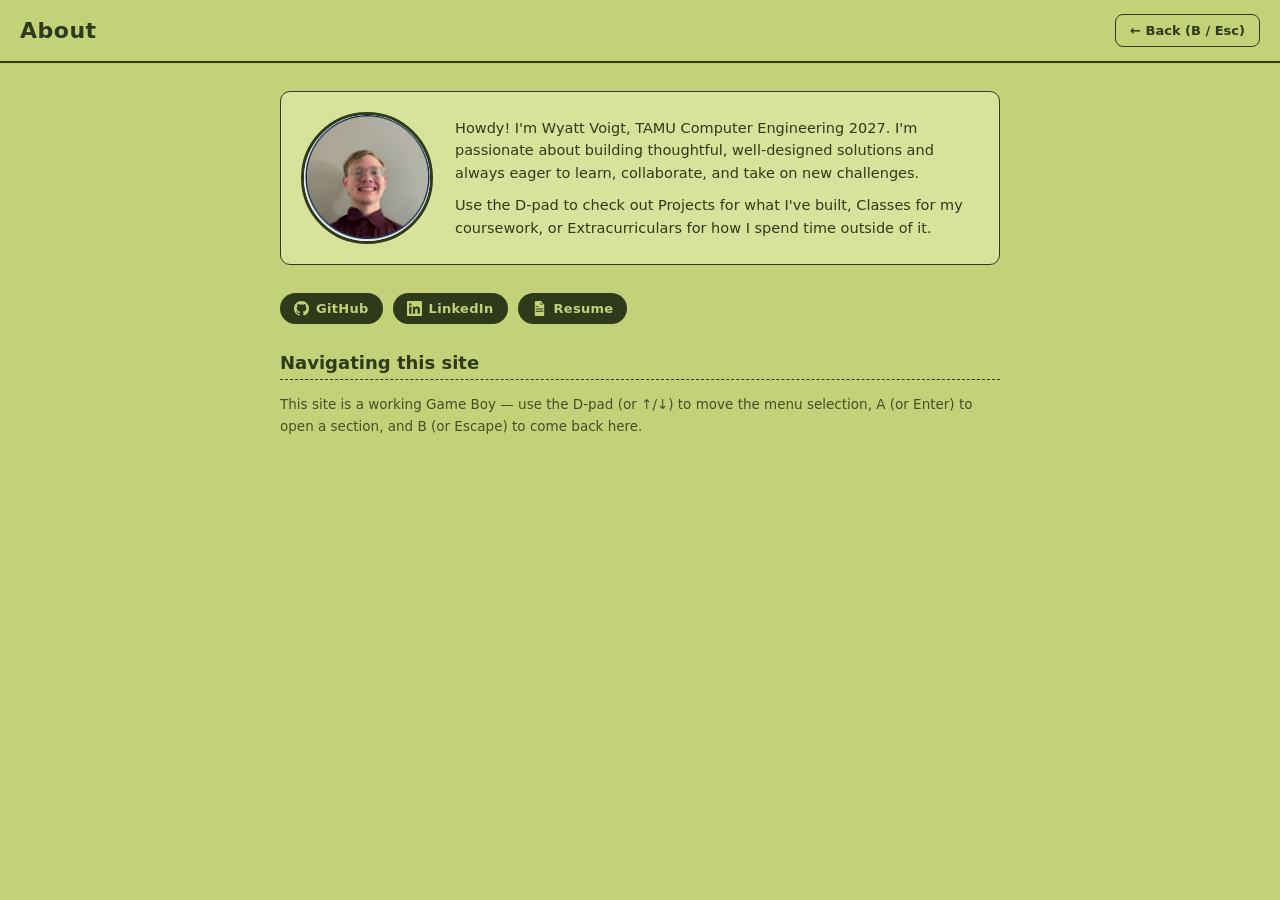
==== about.html @ 4a60fc02 "about" ====
<!doctype html>
<html lang="en">
<head>
<meta charset="utf-8">
<title>About</title>
<style>
  * { box-sizing: border-box; }
  html, body {
    margin: 0;
    min-height: 100%;
    background: #c3d179;
    font-family: system-ui, -apple-system, sans-serif;
    color: #2f3a1a;
  }
  body { padding-bottom: 40px; }

  .page-header {
    position: sticky;
    top: 0;
    z-index: 5;
    display: flex;
    align-items: center;
    justify-content: space-between;
    gap: 12px;
    padding: 14px 20px;
    background: #c3d179;
    border-bottom: 2px solid #2f3a1a;
  }
  .page-header h1 { margin: 0; font-size: 22px; letter-spacing: 0.5px; }
  button#backBtn {
    font: inherit;
    font-weight: 600;
    font-size: 13px;
    padding: 8px 14px;
    border-radius: 8px;
    border: 1px solid #2f3a1a;
    background: transparent;
    color: #2f3a1a;
    cursor: pointer;
    white-space: nowrap;
  }
  button#backBtn:hover { background: #2f3a1a; color: #c3d179; }

  main { max-width: 760px; margin: 0 auto; padding: 8px 20px 20px; }

  .about-card {
    display: flex;
    align-items: center;
    gap: 22px;
    background: #d9e29a;
    border: 1px solid #2f3a1a;
    border-radius: 10px;
    padding: 20px;
    margin: 20px 0 28px;
  }
  .about-photo {
    flex: 0 0 132px;
    width: 132px;
    height: 132px;
    border-radius: 50%;
    border: 3px solid #2f3a1a;
    object-fit: cover;
    background: #eef2d9;
  }
  .about-text p { margin: 0 0 10px; font-size: 14.5px; line-height: 1.55; }
  .about-text p:last-child { margin-bottom: 0; }

  .links-row {
    display: flex;
    flex-wrap: wrap;
    gap: 10px;
    margin-bottom: 28px;
  }
  .pill-link {
    display: inline-flex;
    align-items: center;
    gap: 7px;
    font-size: 13px;
    font-weight: 700;
    letter-spacing: 0.3px;
    text-decoration: none;
    color: #c3d179;
    background: #2f3a1a;
    padding: 8px 14px;
    border-radius: 999px;
  }
  .pill-link:hover { background: #232b13; }
  .pill-link svg { width: 15px; height: 15px; flex: none; }

  .section-heading {
    margin: 0 0 14px;
    font-size: 18px;
    border-bottom: 1px dashed #2f3a1a;
    padding-bottom: 6px;
  }
  .nav-hint { font-size: 13.5px; line-height: 1.6; opacity: 0.85; }
</style>
</head>
<body>
<div class="page-header">
  <h1>About</h1>
  <button id="backBtn">&larr; Back (B / Esc)</button>
</div>

<main>
  <div class="about-card">
    <img class="about-photo" src="images/headshot.png" alt="Wyatt Voigt">
    <div class="about-text">
      <p>Howdy! I'm Wyatt Voigt, TAMU Computer Engineering 2027. I'm passionate about building thoughtful, well-designed solutions and always eager to learn, collaborate, and take on new challenges.</p>
      <p>Use the D-pad to check out Projects for what I've built, Classes for my coursework, or Extracurriculars for how I spend time outside of it.</p>
    </div>
  </div>

  <div class="links-row">
    <a class="pill-link" href="https://github.com/WyattVO" target="_blank" rel="noopener">
      <svg viewBox="0 0 16 16" fill="currentColor" aria-hidden="true"><path d="M8 0C3.58 0 0 3.58 0 8c0 3.54 2.29 6.53 5.47 7.59.4.07.55-.17.55-.38 0-.19-.01-.82-.01-1.49-2.01.37-2.53-.49-2.69-.94-.09-.23-.48-.94-.82-1.13-.28-.15-.68-.52-.01-.53.63-.01 1.08.58 1.23.82.72 1.21 1.87.87 2.33.66.07-.52.28-.87.51-1.07-1.78-.2-3.64-.89-3.64-3.95 0-.87.31-1.59.82-2.15-.08-.2-.36-1.02.08-2.12 0 0 .67-.21 2.2.82.64-.18 1.32-.27 2-.27.68 0 1.36.09 2 .27 1.53-1.04 2.2-.82 2.2-.82.44 1.1.16 1.92.08 2.12.51.56.82 1.27.82 2.15 0 3.07-1.87 3.75-3.65 3.95.29.25.54.73.54 1.48 0 1.07-.01 1.93-.01 2.2 0 .21.15.46.55.38A8.01 8.01 0 0 0 16 8c0-4.42-3.58-8-8-8Z"/></svg>
      GitHub
    </a>
    <a class="pill-link" href="https://www.linkedin.com/in/wyatt-voigt-b72920385/" target="_blank" rel="noopener">
      <svg viewBox="0 0 16 16" fill="currentColor" aria-hidden="true"><path d="M14.82 0H1.18C.53 0 0 .52 0 1.16v13.68C0 15.48.53 16 1.18 16h13.64c.65 0 1.18-.52 1.18-1.16V1.16C16 .52 15.47 0 14.82 0ZM4.75 13.65H2.37V6.14h2.38v7.51ZM3.56 5.1a1.38 1.38 0 1 1 0-2.76 1.38 1.38 0 0 1 0 2.76Zm10.09 8.55h-2.37V9.99c0-.86-.02-1.97-1.2-1.97-1.2 0-1.39.94-1.39 1.91v3.72H6.32V6.14h2.28v1.03h.03c.32-.6 1.09-1.23 2.25-1.23 2.41 0 2.85 1.58 2.85 3.64v4.07Z"/></svg>
      LinkedIn
    </a>
    <a class="pill-link" href="resume.pdf" target="_blank" rel="noopener">
      <svg viewBox="0 0 16 16" fill="currentColor" aria-hidden="true"><path d="M4 0a1 1 0 0 0-1 1v14a1 1 0 0 0 1 1h8a1 1 0 0 0 1-1V4.83a1 1 0 0 0-.29-.7L9.87.29A1 1 0 0 0 9.17 0H4Zm5 1.5L11.5 4H9.5a.5.5 0 0 1-.5-.5V1.5ZM4 8h8v1H4V8Zm0 2.5h8v1H4v-1ZM4 5.5h3v1H4v-1Z"/></svg>
      Resume
    </a>
  </div>

  <section>
    <h2 class="section-heading">Navigating this site</h2>
    <p class="nav-hint">This site is a working Game Boy — use the D-pad (or &uarr;/&darr;) to move the menu selection, A (or Enter) to open a section, and B (or Escape) to come back here.</p>
  </section>
</main>

<script>
  function goBack() {
    if (window.parent && window.parent.__gbGoBack) window.parent.__gbGoBack();
  }
  document.getElementById('backBtn').addEventListener('click', goBack);
  document.addEventListener('keydown', function (e) {
    var k = e.key.toLowerCase();
    if (k === 'escape' || k === 'backspace' || k === 'b') goBack();
  });
</script>
</body>
</html>
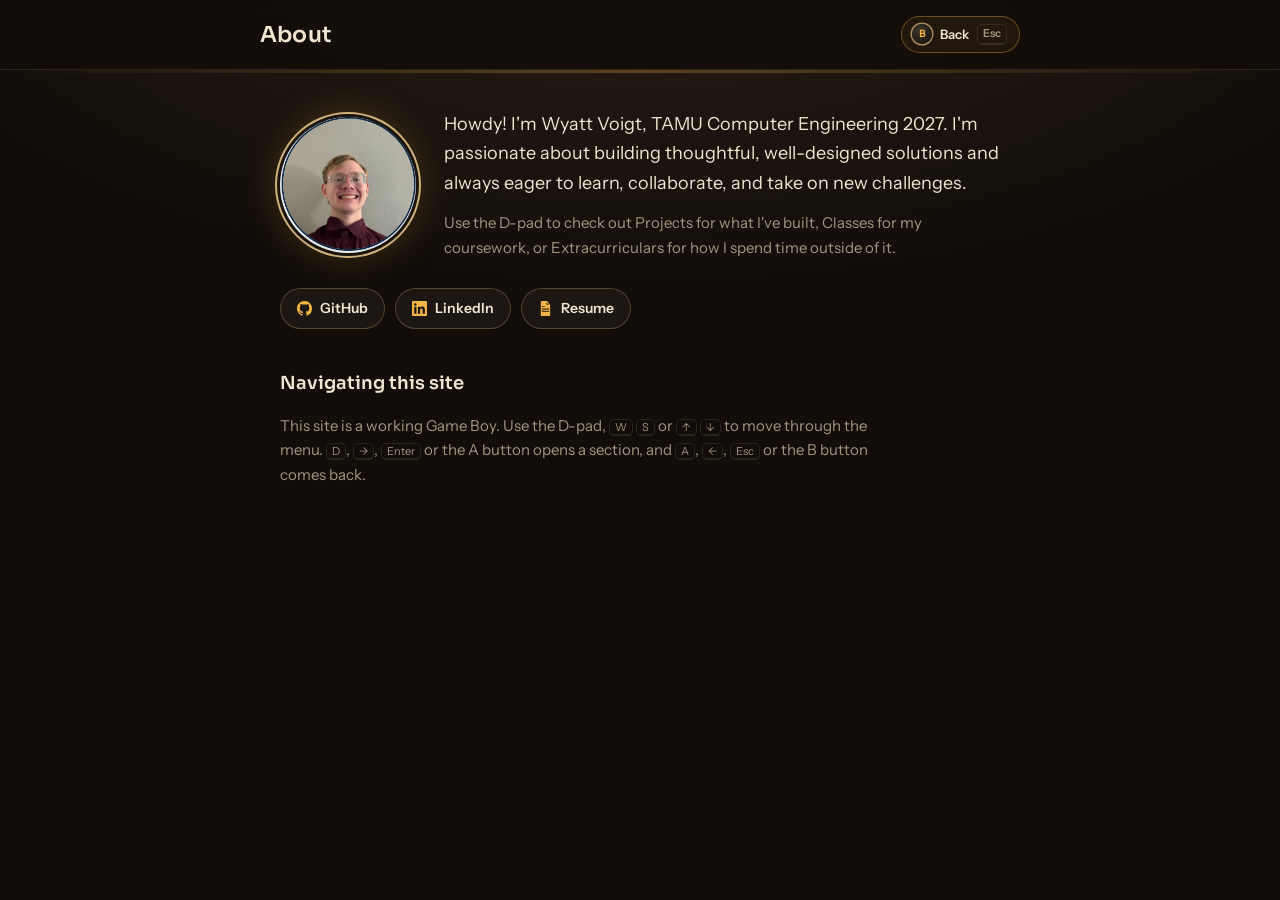
==== commit bc49c3e0: "Redesign site: gold Game Boy, dark section pages, new icons - Rebuild the home page as a brushed-gol" ====
--- a/about.html
+++ b/about.html
@@ -3,103 +3,13 @@
 <head>
 <meta charset="utf-8">
 <title>About</title>
-<style>
-  * { box-sizing: border-box; }
-  html, body {
-    margin: 0;
-    min-height: 100%;
-    background: #c3d179;
-    font-family: system-ui, -apple-system, sans-serif;
-    color: #2f3a1a;
-  }
-  body { padding-bottom: 40px; }
-
-  .page-header {
-    position: sticky;
-    top: 0;
-    z-index: 5;
-    display: flex;
-    align-items: center;
-    justify-content: space-between;
-    gap: 12px;
-    padding: 14px 20px;
-    background: #c3d179;
-    border-bottom: 2px solid #2f3a1a;
-  }
-  .page-header h1 { margin: 0; font-size: 22px; letter-spacing: 0.5px; }
-  button#backBtn {
-    font: inherit;
-    font-weight: 600;
-    font-size: 13px;
-    padding: 8px 14px;
-    border-radius: 8px;
-    border: 1px solid #2f3a1a;
-    background: transparent;
-    color: #2f3a1a;
-    cursor: pointer;
-    white-space: nowrap;
-  }
-  button#backBtn:hover { background: #2f3a1a; color: #c3d179; }
-
-  main { max-width: 760px; margin: 0 auto; padding: 8px 20px 20px; }
-
-  .about-card {
-    display: flex;
-    align-items: center;
-    gap: 22px;
-    background: #d9e29a;
-    border: 1px solid #2f3a1a;
-    border-radius: 10px;
-    padding: 20px;
-    margin: 20px 0 28px;
-  }
-  .about-photo {
-    flex: 0 0 132px;
-    width: 132px;
-    height: 132px;
-    border-radius: 50%;
-    border: 3px solid #2f3a1a;
-    object-fit: cover;
-    background: #eef2d9;
-  }
-  .about-text p { margin: 0 0 10px; font-size: 14.5px; line-height: 1.55; }
-  .about-text p:last-child { margin-bottom: 0; }
-
-  .links-row {
-    display: flex;
-    flex-wrap: wrap;
-    gap: 10px;
-    margin-bottom: 28px;
-  }
-  .pill-link {
-    display: inline-flex;
-    align-items: center;
-    gap: 7px;
-    font-size: 13px;
-    font-weight: 700;
-    letter-spacing: 0.3px;
-    text-decoration: none;
-    color: #c3d179;
-    background: #2f3a1a;
-    padding: 8px 14px;
-    border-radius: 999px;
-  }
-  .pill-link:hover { background: #232b13; }
-  .pill-link svg { width: 15px; height: 15px; flex: none; }
-
-  .section-heading {
-    margin: 0 0 14px;
-    font-size: 18px;
-    border-bottom: 1px dashed #2f3a1a;
-    padding-bottom: 6px;
-  }
-  .nav-hint { font-size: 13.5px; line-height: 1.6; opacity: 0.85; }
-</style>
+<meta name="viewport" content="width=device-width, initial-scale=1">
+<link rel="stylesheet" href="detail.css">
 </head>
 <body>
 <div class="page-header">
   <h1>About</h1>
-  <button id="backBtn">&larr; Back (B / Esc)</button>
+  <button id="backBtn"><span class="b">B</span>Back <kbd class="k">Esc</kbd></button>
 </div>
 
 <main>
@@ -128,7 +38,7 @@
 
   <section>
     <h2 class="section-heading">Navigating this site</h2>
-    <p class="nav-hint">This site is a working Game Boy — use the D-pad (or &uarr;/&darr;) to move the menu selection, A (or Enter) to open a section, and B (or Escape) to come back here.</p>
+    <p class="nav-hint">This site is a working Game Boy. Use the D-pad, <kbd>W</kbd> <kbd>S</kbd> or <kbd>&uarr;</kbd> <kbd>&darr;</kbd> to move through the menu. <kbd>D</kbd>, <kbd>&rarr;</kbd>, <kbd>Enter</kbd> or the A button opens a section, and <kbd>A</kbd>, <kbd>&larr;</kbd>, <kbd>Esc</kbd> or the B button comes back.</p>
   </section>
 </main>
 
@@ -139,7 +49,9 @@
   document.getElementById('backBtn').addEventListener('click', goBack);
   document.addEventListener('keydown', function (e) {
     var k = e.key.toLowerCase();
-    if (k === 'escape' || k === 'backspace' || k === 'b') goBack();
+    if (k === 'escape' || k === 'backspace' || k === 'b' || k === 'a' || k === 'arrowleft') goBack();
+    else if (k === 'w') window.scrollBy({ top: -160, behavior: 'smooth' });
+    else if (k === 's') window.scrollBy({ top: 160, behavior: 'smooth' });
   });
 </script>
 </body>
--- a/detail.css
+++ b/detail.css
@@ -0,0 +1,263 @@
+/* Shared styles for the section pages that open inside the Game Boy screen. */
+@import url('https://fonts.googleapis.com/css2?family=Sora:wght@400;600;700&family=Instrument+Sans:ital,wght@0,400;0,600;1,400&display=swap');
+
+:root {
+  --umber: #120d09;
+  --panel: #1c1712;
+  --panel-2: #241d16;
+  --line: rgba(240, 223, 184, 0.11);
+  --gold: #cdb07a;
+  --amber: #f3b544;
+  --text: #efe5d0;
+  --muted: #a39680;
+}
+* { box-sizing: border-box; }
+html, body {
+  margin: 0;
+  min-height: 100%;
+  background:
+    radial-gradient(90% 60% at 50% -10%, #2b2017 0%, rgba(43,32,23,0) 70%),
+    var(--umber);
+  background-attachment: fixed;
+  color: var(--text);
+  font-family: 'Instrument Sans', system-ui, sans-serif;
+  font-size: 15px;
+  line-height: 1.6;
+}
+body { padding-bottom: 64px; }
+a { color: var(--amber); }
+a:focus-visible, button:focus-visible { outline: 2px solid var(--amber); outline-offset: 3px; }
+h1, h2, h3 { font-family: 'Sora', system-ui, sans-serif; font-weight: 600; }
+
+/* ---------- header ---------- */
+.page-header {
+  position: sticky;
+  top: 0;
+  z-index: 5;
+  display: flex;
+  align-items: center;
+  justify-content: space-between;
+  gap: 12px;
+  padding: 16px max(20px, calc((100% - 760px) / 2));
+  background: rgba(18, 13, 9, 0.82);
+  backdrop-filter: blur(12px);
+  -webkit-backdrop-filter: blur(12px);
+  border-bottom: 1px solid var(--line);
+}
+.page-header::after {
+  /* the same twin stripe as the bezel, so the page feels like the screen */
+  content: "";
+  position: absolute; left: 0; right: 0; bottom: -4px; height: 3px;
+  background: linear-gradient(90deg, rgba(205,176,122,0), rgba(243,181,68,0.55) 50%, rgba(205,176,122,0));
+  opacity: 0.5;
+}
+.page-header h1 { margin: 0; font-size: 22px; letter-spacing: 0.2px; }
+button#backBtn {
+  font: inherit;
+  font-weight: 600;
+  font-size: 13px;
+  display: inline-flex; align-items: center; gap: 8px;
+  padding: 7px 12px 7px 10px;
+  border-radius: 999px;
+  border: 1px solid rgba(243,181,68,0.35);
+  background: rgba(243,181,68,0.06);
+  color: var(--text);
+  cursor: pointer;
+  white-space: nowrap;
+  transition: background 120ms ease;
+}
+button#backBtn:hover { background: rgba(243,181,68,0.16); }
+button#backBtn .b {
+  width: 20px; height: 20px; border-radius: 50%;
+  display: grid; place-items: center;
+  background: radial-gradient(circle at 35% 30%, #3d352c, #110e0b);
+  box-shadow: 0 0 0 1.5px #a98c5c;
+  color: var(--amber);
+  font-family: 'Sora', sans-serif;
+  font-size: 10px;
+}
+kbd {
+  font-family: inherit; font-size: 11px; color: var(--muted);
+  border: 1px solid var(--line); border-bottom-width: 2px; border-radius: 5px; padding: 0 5px;
+}
+
+main { max-width: 760px; margin: 0 auto; padding: 8px 20px 20px; }
+.intro { color: var(--muted); font-size: 15px; line-height: 1.6; margin: 24px 0 32px; max-width: 62ch; }
+
+.section-heading, .term-heading h2 {
+  margin: 0;
+  font-size: 18px;
+}
+.section-heading { margin-bottom: 16px; }
+section.group { margin-bottom: 44px; }
+
+/* ---------- list items (projects / activities / courses) ---------- */
+.project-grid, .activity-grid, .course-grid {
+  display: flex;
+  flex-direction: column;
+  border-top: 1px solid var(--line);
+}
+.project-card, .activity-card, .course-card {
+  display: flex;
+  gap: 18px;
+  padding: 20px 0;
+  border-bottom: 1px solid var(--line);
+}
+.project-img-wrap, .activity-img-wrap, .course-img-wrap {
+  flex: 0 0 52px;
+  width: 52px;
+  height: 52px;
+  border-radius: 12px;
+  background: linear-gradient(160deg, #2c241b, #18130f);
+  box-shadow: inset 0 0 0 1px rgba(205,176,122,0.28), 0 1px 0 rgba(255,255,255,0.04);
+  display: flex;
+  align-items: center;
+  justify-content: center;
+  overflow: hidden;
+}
+.project-img-wrap img, .activity-img-wrap img, .course-img-wrap img { max-width: 72%; max-height: 72%; object-fit: contain; }
+.course-img-wrap.photo img { width: 100%; height: 100%; object-fit: cover; max-width: 100%; max-height: 100%; filter: sepia(0.35) saturate(0.9); }
+.project-body, .activity-body, .course-body { flex: 1; min-width: 0; }
+
+.project-title-row, .activity-title-row {
+  display: flex;
+  align-items: baseline;
+  flex-wrap: wrap;
+  gap: 6px 10px;
+  margin-bottom: 6px;
+}
+.project-title, .activity-title, .course-title { margin: 0; font-size: 17px; line-height: 1.3; }
+.course-title { margin: 2px 0 6px; }
+.course-code { font-size: 12.5px; color: var(--gold); font-weight: 600; letter-spacing: 0.2px; }
+
+.project-badge, .activity-badge, .term-badge {
+  font-size: 11.5px;
+  font-weight: 600;
+  color: var(--amber);
+  border: 1px solid rgba(243,181,68,0.35);
+  background: rgba(243,181,68,0.07);
+  padding: 1px 9px;
+  border-radius: 999px;
+  white-space: nowrap;
+}
+.activity-badge { color: var(--muted); border-color: var(--line); background: transparent; font-weight: 400; }
+
+.project-tags { margin: 0 0 10px; display: flex; flex-wrap: wrap; gap: 6px; }
+.project-tag {
+  font-size: 12px;
+  color: var(--muted);
+  background: var(--panel-2);
+  border-radius: 6px;
+  padding: 1px 8px;
+}
+.project-desc, .activity-desc, .course-desc { margin: 0 0 6px; font-size: 14.5px; line-height: 1.6; color: #ddd2bb; }
+
+.project-note, .course-note {
+  margin: 10px 0 0;
+  font-size: 14px;
+  line-height: 1.6;
+  font-style: italic;
+  color: var(--muted);
+}
+.project-note::before, .course-note::before { content: "\201C"; color: var(--gold); margin-right: 1px; }
+.project-note::after, .course-note::after { content: "\201D"; color: var(--gold); }
+
+.activity-impact, .course-impact {
+  margin: 10px 0 0;
+  font-size: 14px;
+  line-height: 1.6;
+  color: #ddd2bb;
+  padding-left: 12px;
+  border-left: 2px solid var(--amber);
+}
+.impact-label { font-weight: 600; color: var(--amber); margin-right: 4px; }
+
+.project-link {
+  display: inline-block;
+  margin-top: 10px;
+  font-size: 13.5px;
+  font-weight: 600;
+  text-decoration: none;
+}
+.project-link:hover { text-decoration: underline; }
+
+/* ---------- classes: terms are a real sequence, so they get a timeline rail ---------- */
+.term {
+  position: relative;
+  margin-bottom: 40px;
+  padding-left: 26px;
+}
+.term::before {
+  content: "";
+  position: absolute; left: 5px; top: 14px; bottom: -40px;
+  width: 1px;
+  background: linear-gradient(var(--gold), rgba(205,176,122,0.08));
+}
+.term:last-of-type::before { bottom: 0; }
+.term-heading {
+  position: relative;
+  display: flex;
+  align-items: center;
+  flex-wrap: wrap;
+  gap: 6px 10px;
+  margin: 0 0 4px;
+}
+.term-heading::before {
+  content: "";
+  position: absolute; left: -26px; top: 7px;
+  width: 11px; height: 11px; border-radius: 50%;
+  background: var(--umber);
+  border: 2px solid var(--amber);
+  box-shadow: 0 0 8px rgba(243,181,68,0.5);
+}
+.term-meta { font-size: 13px; color: var(--muted); }
+.term-link { flex-basis: 100%; font-size: 13.5px; color: var(--muted); margin: 2px 0 0; }
+.term-link a { font-weight: 600; }
+.course-grid { margin-top: 14px; }
+
+/* ---------- about ---------- */
+.about-card {
+  display: flex;
+  align-items: center;
+  gap: 28px;
+  margin: 32px 0 28px;
+}
+.about-photo {
+  flex: 0 0 136px;
+  width: 136px;
+  height: 136px;
+  border-radius: 50%;
+  object-fit: cover;
+  background: var(--panel);
+  box-shadow: 0 0 0 3px #1a140f, 0 0 0 5px var(--gold), 0 0 40px rgba(243,181,68,0.25);
+}
+.about-text p { margin: 0 0 12px; font-size: 16px; line-height: 1.65; max-width: 58ch; }
+.about-text p:first-child { font-size: 18px; color: var(--text); }
+.about-text p:last-child { margin-bottom: 0; color: var(--muted); font-size: 15px; }
+
+.links-row { display: flex; flex-wrap: wrap; gap: 10px; margin-bottom: 40px; }
+.pill-link {
+  display: inline-flex;
+  align-items: center;
+  gap: 8px;
+  font-size: 14px;
+  font-weight: 600;
+  text-decoration: none;
+  color: var(--text);
+  background: var(--panel);
+  border: 1px solid rgba(205,176,122,0.3);
+  padding: 8px 16px;
+  border-radius: 999px;
+  transition: border-color 120ms ease, background 120ms ease;
+}
+.pill-link:hover { border-color: var(--amber); background: var(--panel-2); }
+.pill-link svg { width: 15px; height: 15px; flex: none; color: var(--amber); }
+.nav-hint { font-size: 15px; line-height: 1.65; color: var(--muted); max-width: 62ch; }
+
+@media (max-width: 560px) {
+  .about-card { flex-direction: column; align-items: flex-start; }
+  .project-card, .activity-card, .course-card { gap: 14px; }
+  .project-img-wrap, .activity-img-wrap, .course-img-wrap { flex-basis: 44px; width: 44px; height: 44px; }
+  button#backBtn .k { display: none; }
+}
+@media (prefers-reduced-motion: reduce) { * { transition: none !important; } }
